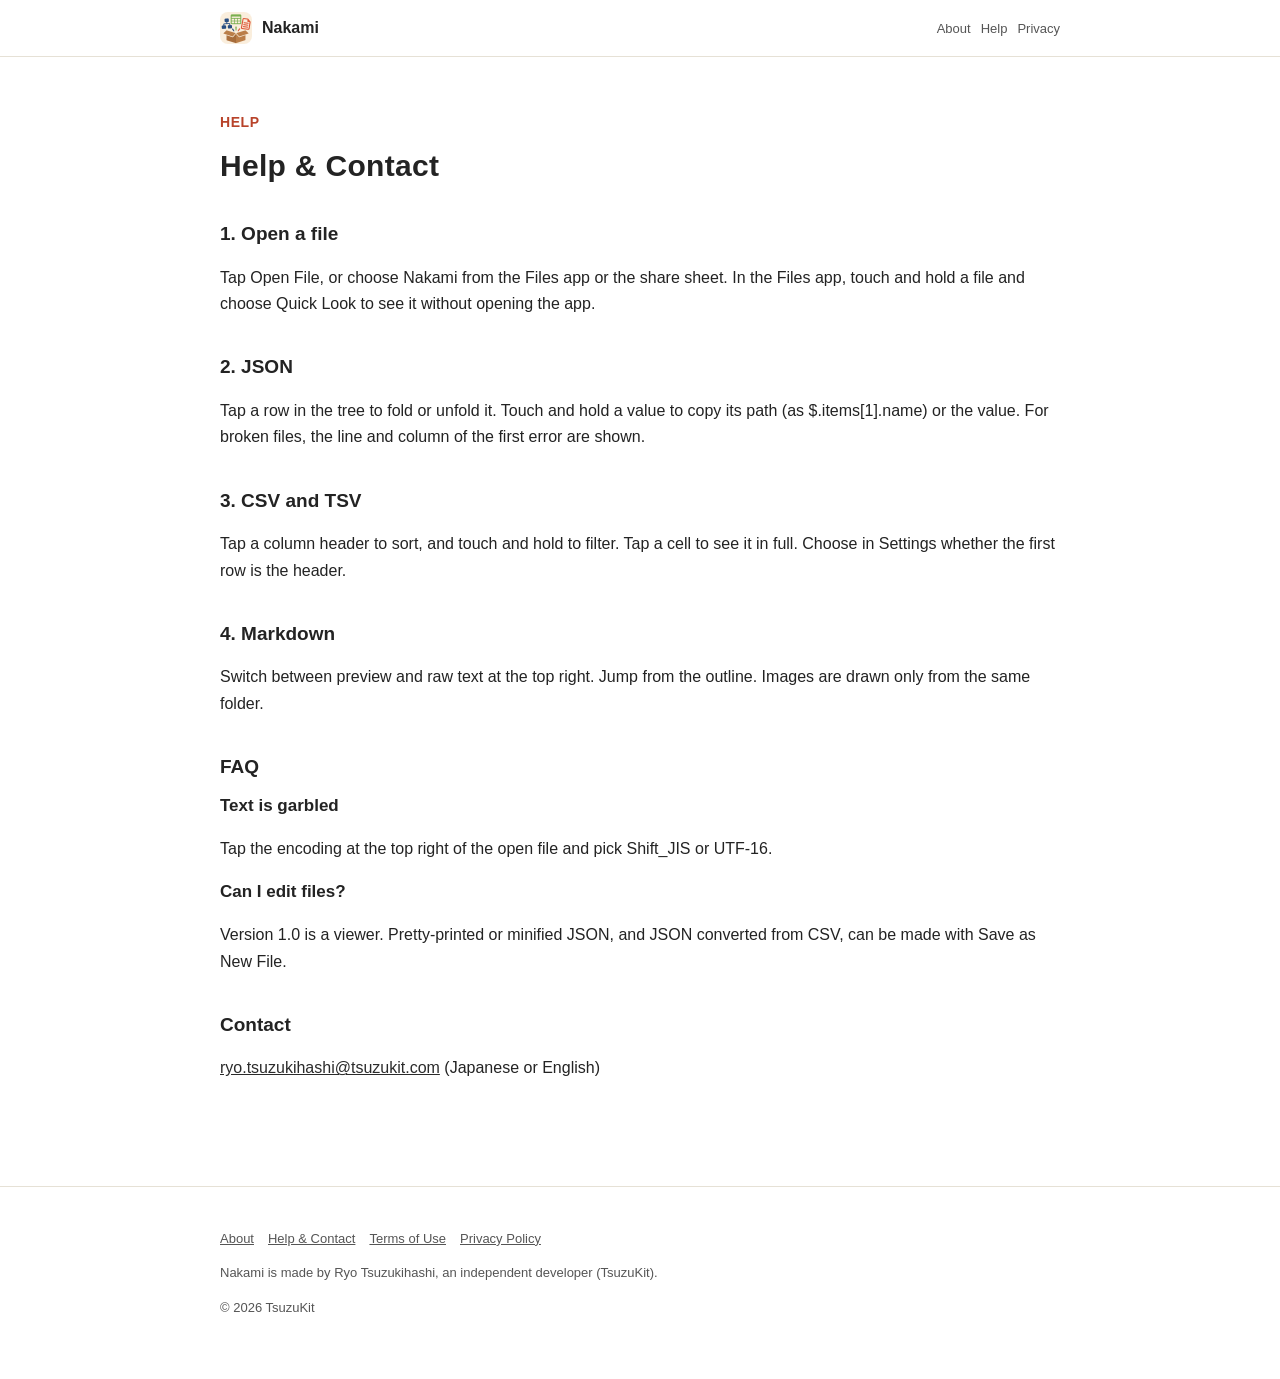
==== support.html @ ed708646 "Nakami のサイトを出す" ====
<!DOCTYPE html>
<html lang="ja" data-title-ja="使い方とお問い合わせ - なかみ" data-title-en="Help &amp; Contact - Nakami">
<head>
<meta charset="UTF-8">
<meta name="viewport" content="width=device-width, initial-scale=1">
<script>(function(){var l=navigator.languages&&navigator.languages.length?navigator.languages:[navigator.language||"ja"],p="en";for(var i=0;i<l.length;i++){var c=String(l[i]).toLowerCase();if(c.indexOf("ja")===0){p="ja";break}if(c.indexOf("en")===0){p="en";break}}var d=document.documentElement;d.lang=p;var t=d.getAttribute("data-title-"+p);if(t){document.title=t}})();</script>
<title>使い方とお問い合わせ - なかみ</title>
<meta name="description" content="なかみの使い方（ファイルの開き方・JSON・CSV・Markdown・文字コード）とよくあるご質問、お問い合わせ。 / How to use Nakami (opening files, JSON, CSV, Markdown, text encodings), FAQ and contact.">
<meta property="og:title" content="使い方とお問い合わせ - なかみ">
<meta property="og:description" content="なかみの使い方（ファイルの開き方・JSON・CSV・Markdown・文字コード）とよくあるご質問、お問い合わせ。">
<meta property="og:type" content="website">
<meta property="og:url" content="https://nakami.tsuzukit.com/support.html">
<meta property="og:image" content="https://nakami.tsuzukit.com/assets/og.jpg">
<link rel="icon" href="assets/icon.png">
<link rel="apple-touch-icon" href="assets/icon.png">
<link rel="stylesheet" href="style.css">
</head>
<body>
<div data-l="ja" lang="ja">
<header class="site"><div class="wrap">
<a class="brand" href="./"><img src="assets/icon.png" alt="" width="32" height="32">なかみ</a>
<nav class="site"><a href="./">紹介</a><a href="support.html">使い方</a><a href="privacy.html">プライバシー</a></nav>
</div></header>
<main class="wrap">
<article class="doc">
<p class="eyebrow">HELP</p>
<h1>使い方とお問い合わせ</h1>
<h2>1. ファイルを開く</h2>
<p>［ファイルを開く］で選ぶか、ファイル App や共有から「なかみ」を選びます。ファイル App の中では、長押しの「クイックルック」でアプリを開かずに見られます。</p>
<h2>2. JSON</h2>
<p>木の行を押すと畳んだり開いたりします。値を長押しすると、その場所（$.items[1].name の形）や値をコピーできます。壊れているときは、最初におかしい文字の行と列が出ます。</p>
<h2>3. CSV・TSV</h2>
<p>列の見出しを押すと並べ替え、長押しで絞り込みます。セルを押すと全文が見られます。1行目を見出しにするかは設定で選べます。</p>
<h2>4. Markdown</h2>
<p>右上で下見と元の字を切りかえます。見出しの一覧から飛べます。画像は同じフォルダにあるものだけ描きます。</p>
<h2>よくあるご質問</h2>
<h3>文字化けします</h3>
<p>開いたファイルの右上の文字コードを押して、Shift_JIS や UTF-16 を選び直してください。</p>
<h3>ファイルを直せますか</h3>
<p>1.0 は読むための道具です。JSON の整え・縮め、CSV から JSON への変換は「別のファイルとして保存」で作れます。</p>
<h2>お問い合わせ</h2>
<p><a href="mailto:ryo.tsuzukihashi@tsuzukit.com">ryo.tsuzukihashi@tsuzukit.com</a>（日本語・英語）</p>
</article>
</main>
<footer class="site"><div class="wrap">
<p><a href="./">紹介</a><a href="support.html">使い方とお問い合わせ</a><a href="terms.html">利用規約</a><a href="privacy.html">プライバシーポリシー</a></p>
<p>なかみは、個人開発者の續橋涼（TsuzuKit）が作っているアプリです。</p>
<p>© 2026 TsuzuKit</p>
</div></footer>
</div>
<div data-l="en" lang="en">
<header class="site"><div class="wrap">
<a class="brand" href="./"><img src="assets/icon.png" alt="" width="32" height="32">Nakami</a>
<nav class="site"><a href="./">About</a><a href="support.html">Help</a><a href="privacy.html">Privacy</a></nav>
</div></header>
<main class="wrap">
<article class="doc">
<p class="eyebrow">HELP</p>
<h1>Help &amp; Contact</h1>
<h2>1. Open a file</h2>
<p>Tap Open File, or choose Nakami from the Files app or the share sheet. In the Files app, touch and hold a file and choose Quick Look to see it without opening the app.</p>
<h2>2. JSON</h2>
<p>Tap a row in the tree to fold or unfold it. Touch and hold a value to copy its path (as $.items[1].name) or the value. For broken files, the line and column of the first error are shown.</p>
<h2>3. CSV and TSV</h2>
<p>Tap a column header to sort, and touch and hold to filter. Tap a cell to see it in full. Choose in Settings whether the first row is the header.</p>
<h2>4. Markdown</h2>
<p>Switch between preview and raw text at the top right. Jump from the outline. Images are drawn only from the same folder.</p>
<h2>FAQ</h2>
<h3>Text is garbled</h3>
<p>Tap the encoding at the top right of the open file and pick Shift_JIS or UTF-16.</p>
<h3>Can I edit files?</h3>
<p>Version 1.0 is a viewer. Pretty-printed or minified JSON, and JSON converted from CSV, can be made with Save as New File.</p>
<h2>Contact</h2>
<p><a href="mailto:ryo.tsuzukihashi@tsuzukit.com">ryo.tsuzukihashi@tsuzukit.com</a> (Japanese or English)</p>
</article>
</main>
<footer class="site"><div class="wrap">
<p><a href="./">About</a><a href="support.html">Help & Contact</a><a href="terms.html">Terms of Use</a><a href="privacy.html">Privacy Policy</a></p>
<p>Nakami is made by Ryo Tsuzukihashi, an independent developer (TsuzuKit).</p>
<p>© 2026 TsuzuKit</p>
</div></footer>
</div>
</body>
</html>
---- style.css ----
/* なかみ — 白い地・墨の文字・朱の差し色（白の上で 4.5:1 以上） */
:root {
  --paper: #ffffff; --card: #fbf7ee; --ink: #232323; --sub: #555555; --line: #e6e1d6;
  --vermilion: #b8432a; --vermilion-soft: #fbe7e1; --navy: #2b2b2b; --correct: #3f7a33;
}
@media (prefers-color-scheme: dark) {
  :root { --paper: #121418; --card: #1b1e24; --ink: #eef0f4; --sub: #b4b9c4; --line: #2a2f38;
    --vermilion: #ffd45c; --vermilion-soft: #2a2618; --navy: #ffd45c; --correct: #9fd08c; }
}
* { box-sizing: border-box; }
html { -webkit-text-size-adjust: 100%; }
body { margin: 0; background: var(--paper); color: var(--ink); line-height: 1.8;
  font-family: -apple-system, BlinkMacSystemFont, "Hiragino Sans", "Hiragino Kaku Gothic ProN", "Noto Sans JP", sans-serif; }
a { color: var(--navy); }
.wrap { max-width: 880px; margin: 0 auto; padding: 0 20px; }
header.site { border-bottom: 1px solid var(--line); background: var(--paper); position: sticky; top: 0; z-index: 5; }
header.site .wrap { display: flex; align-items: center; gap: 16px; min-height: 56px; }
.brand { display: flex; align-items: center; gap: 10px; font-weight: 800; text-decoration: none; color: var(--ink); margin-right: auto; }
.brand img { width: 32px; height: 32px; border-radius: 8px; }
nav.site a { font-size: 14px; text-decoration: none; color: var(--sub); margin-left: 14px; white-space: nowrap; }
nav.site a:hover { color: var(--ink); }
.hero { padding: 56px 0 40px; display: grid; gap: 32px; align-items: center; }
@media (min-width: 760px) { .hero { grid-template-columns: 1.1fr 0.9fr; } }
.eyebrow { color: var(--vermilion); font-weight: 700; font-size: 14px; letter-spacing: 0.04em; }
h1 { font-size: clamp(30px, 6vw, 46px); line-height: 1.35; margin: 8px 0 16px; letter-spacing: 0.01em; }
h2 { font-size: 24px; margin: 56px 0 16px; line-height: 1.5; }
h3 { font-size: 17px; margin: 0 0 6px; }
.lead { font-size: 17px; color: var(--sub); }
.cta { display: inline-block; margin-top: 20px; background: var(--vermilion); color: #ffffff; font-weight: 700; text-decoration: none;
  padding: 14px 26px; border-radius: 16px; }
.note { font-size: 13px; color: var(--sub); }
.hero img { width: 100%; max-width: 320px; height: auto; justify-self: center; }
.grid { display: grid; gap: 14px; }
@media (min-width: 700px) { .grid.two { grid-template-columns: 1fr 1fr; } .grid.three { grid-template-columns: repeat(3, 1fr); } }
.card { background: var(--card); border: 1px solid var(--line); border-radius: 18px; padding: 20px; }
.card.em { background: var(--vermilion-soft); border-color: transparent; }
.steps { counter-reset: step; }
.steps .card { position: relative; padding-left: 62px; }
.steps .card::before { counter-increment: step; content: counter(step); position: absolute; left: 18px; top: 18px; width: 32px; height: 32px;
  border-radius: 50%; border: 2.5px solid var(--vermilion); color: var(--vermilion); font-weight: 800; display: grid; place-items: center; }
table { width: 100%; border-collapse: collapse; background: var(--card); border: 1px solid var(--line); border-radius: 14px; overflow: hidden; }
th, td { text-align: left; padding: 12px 14px; border-bottom: 1px solid var(--line); vertical-align: top; font-size: 15px; }
th { width: 34%; color: var(--sub); font-weight: 600; }
tr:last-child th, tr:last-child td { border-bottom: none; }
.doc { padding: 40px 0 24px; }
.doc h1 { font-size: 30px; }
.doc h2 { font-size: 19px; margin: 36px 0 10px; }
.doc .meta { color: var(--sub); font-size: 14px; }
.doc .summary { background: var(--vermilion-soft); border-radius: 16px; padding: 18px 20px; margin: 20px 0; }
details { background: var(--card); border: 1px solid var(--line); border-radius: 14px; padding: 14px 18px; }
details + details { margin-top: 10px; }
summary { font-weight: 700; cursor: pointer; }
footer.site { border-top: 1px solid var(--line); margin-top: 64px; padding: 28px 0 48px; color: var(--sub); font-size: 13px; }
footer.site a { color: var(--sub); margin-right: 14px; }
.qid { font-family: ui-monospace, SFMono-Regular, Menlo, monospace; background: var(--card); border: 1px solid var(--line);
  border-radius: 8px; padding: 2px 8px; }
/* 端末の言語に合うほうだけ見せる（build.py が両方を1ページに入れる） */
html[lang="ja"] [data-l="en"], html[lang="en"] [data-l="ja"] { display: none; }
[lang="en"] { line-height: 1.65; }
[lang="en"] h1 { line-height: 1.2; }
[lang="en"] nav.site a { font-size: 13px; margin-left: 10px; }
@media (max-width: 480px) { nav.site a { font-size: 12px; margin-left: 8px; } header.site .wrap { gap: 4px; } .brand { gap: 7px; font-size: 15px; } }
.brand { white-space: nowrap; flex-shrink: 0; }
/* 幅の狭い画面では、上の帯の「紹介」を出さない（左のアプリ名が同じ行き先） */
@media (max-width: 480px) { nav.site a:first-child { display: none; } }
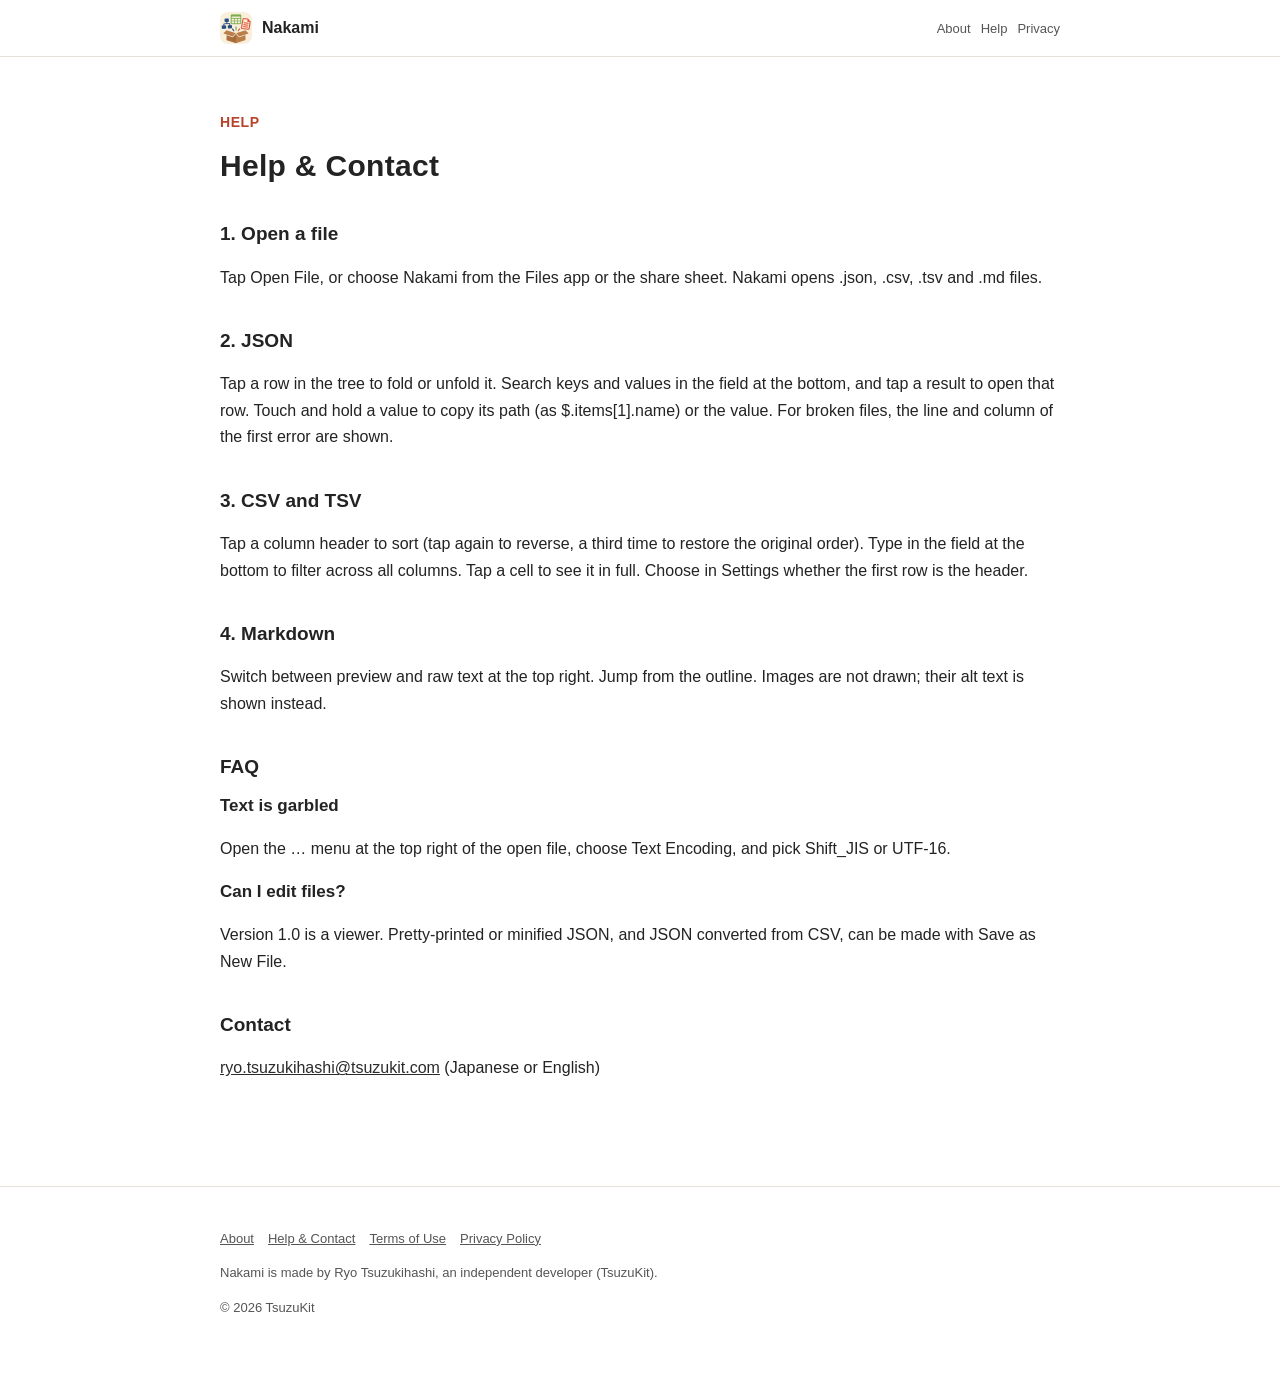
==== commit 831d84e4: "Quick Look の記述を外し、使い方をアプリの操作に合わせた" ====
--- a/support.html
+++ b/support.html
@@ -26,16 +26,16 @@
 <p class="eyebrow">HELP</p>
 <h1>使い方とお問い合わせ</h1>
 <h2>1. ファイルを開く</h2>
-<p>［ファイルを開く］で選ぶか、ファイル App や共有から「なかみ」を選びます。ファイル App の中では、長押しの「クイックルック」でアプリを開かずに見られます。</p>
+<p>［ファイルを開く］で選ぶか、ファイル App や共有から「なかみ」を選びます。開けるのは .json・.csv・.tsv・.md です。</p>
 <h2>2. JSON</h2>
-<p>木の行を押すと畳んだり開いたりします。値を長押しすると、その場所（$.items[1].name の形）や値をコピーできます。壊れているときは、最初におかしい文字の行と列が出ます。</p>
+<p>木の行を押すと畳んだり開いたりします。下の欄で鍵と値から探し、結果を押すとその行まで開きます。値を長押しすると、その場所（$.items[1].name の形）や値をコピーできます。壊れているときは、最初におかしい文字の行と列が出ます。</p>
 <h2>3. CSV・TSV</h2>
-<p>列の見出しを押すと並べ替え、長押しで絞り込みます。セルを押すと全文が見られます。1行目を見出しにするかは設定で選べます。</p>
+<p>列の見出しを押すと並べ替え（もう一度押すと逆の順・3回目で元の順）。下の欄に字を入れると、全部の列から絞り込みます。セルを押すと全文が見られます。1行目を見出しにするかは設定で選べます。</p>
 <h2>4. Markdown</h2>
-<p>右上で下見と元の字を切りかえます。見出しの一覧から飛べます。画像は同じフォルダにあるものだけ描きます。</p>
+<p>右上で下見と元の字を切りかえます。見出しの一覧から飛べます。画像は描かず、代わりの字を出します。</p>
 <h2>よくあるご質問</h2>
 <h3>文字化けします</h3>
-<p>開いたファイルの右上の文字コードを押して、Shift_JIS や UTF-16 を選び直してください。</p>
+<p>開いたファイルの右上の［…］の「文字コード」から、Shift_JIS や UTF-16 を選び直してください。</p>
 <h3>ファイルを直せますか</h3>
 <p>1.0 は読むための道具です。JSON の整え・縮め、CSV から JSON への変換は「別のファイルとして保存」で作れます。</p>
 <h2>お問い合わせ</h2>
@@ -58,16 +58,16 @@
 <p class="eyebrow">HELP</p>
 <h1>Help &amp; Contact</h1>
 <h2>1. Open a file</h2>
-<p>Tap Open File, or choose Nakami from the Files app or the share sheet. In the Files app, touch and hold a file and choose Quick Look to see it without opening the app.</p>
+<p>Tap Open File, or choose Nakami from the Files app or the share sheet. Nakami opens .json, .csv, .tsv and .md files.</p>
 <h2>2. JSON</h2>
-<p>Tap a row in the tree to fold or unfold it. Touch and hold a value to copy its path (as $.items[1].name) or the value. For broken files, the line and column of the first error are shown.</p>
+<p>Tap a row in the tree to fold or unfold it. Search keys and values in the field at the bottom, and tap a result to open that row. Touch and hold a value to copy its path (as $.items[1].name) or the value. For broken files, the line and column of the first error are shown.</p>
 <h2>3. CSV and TSV</h2>
-<p>Tap a column header to sort, and touch and hold to filter. Tap a cell to see it in full. Choose in Settings whether the first row is the header.</p>
+<p>Tap a column header to sort (tap again to reverse, a third time to restore the original order). Type in the field at the bottom to filter across all columns. Tap a cell to see it in full. Choose in Settings whether the first row is the header.</p>
 <h2>4. Markdown</h2>
-<p>Switch between preview and raw text at the top right. Jump from the outline. Images are drawn only from the same folder.</p>
+<p>Switch between preview and raw text at the top right. Jump from the outline. Images are not drawn; their alt text is shown instead.</p>
 <h2>FAQ</h2>
 <h3>Text is garbled</h3>
-<p>Tap the encoding at the top right of the open file and pick Shift_JIS or UTF-16.</p>
+<p>Open the … menu at the top right of the open file, choose Text Encoding, and pick Shift_JIS or UTF-16.</p>
 <h3>Can I edit files?</h3>
 <p>Version 1.0 is a viewer. Pretty-printed or minified JSON, and JSON converted from CSV, can be made with Save as New File.</p>
 <h2>Contact</h2>
